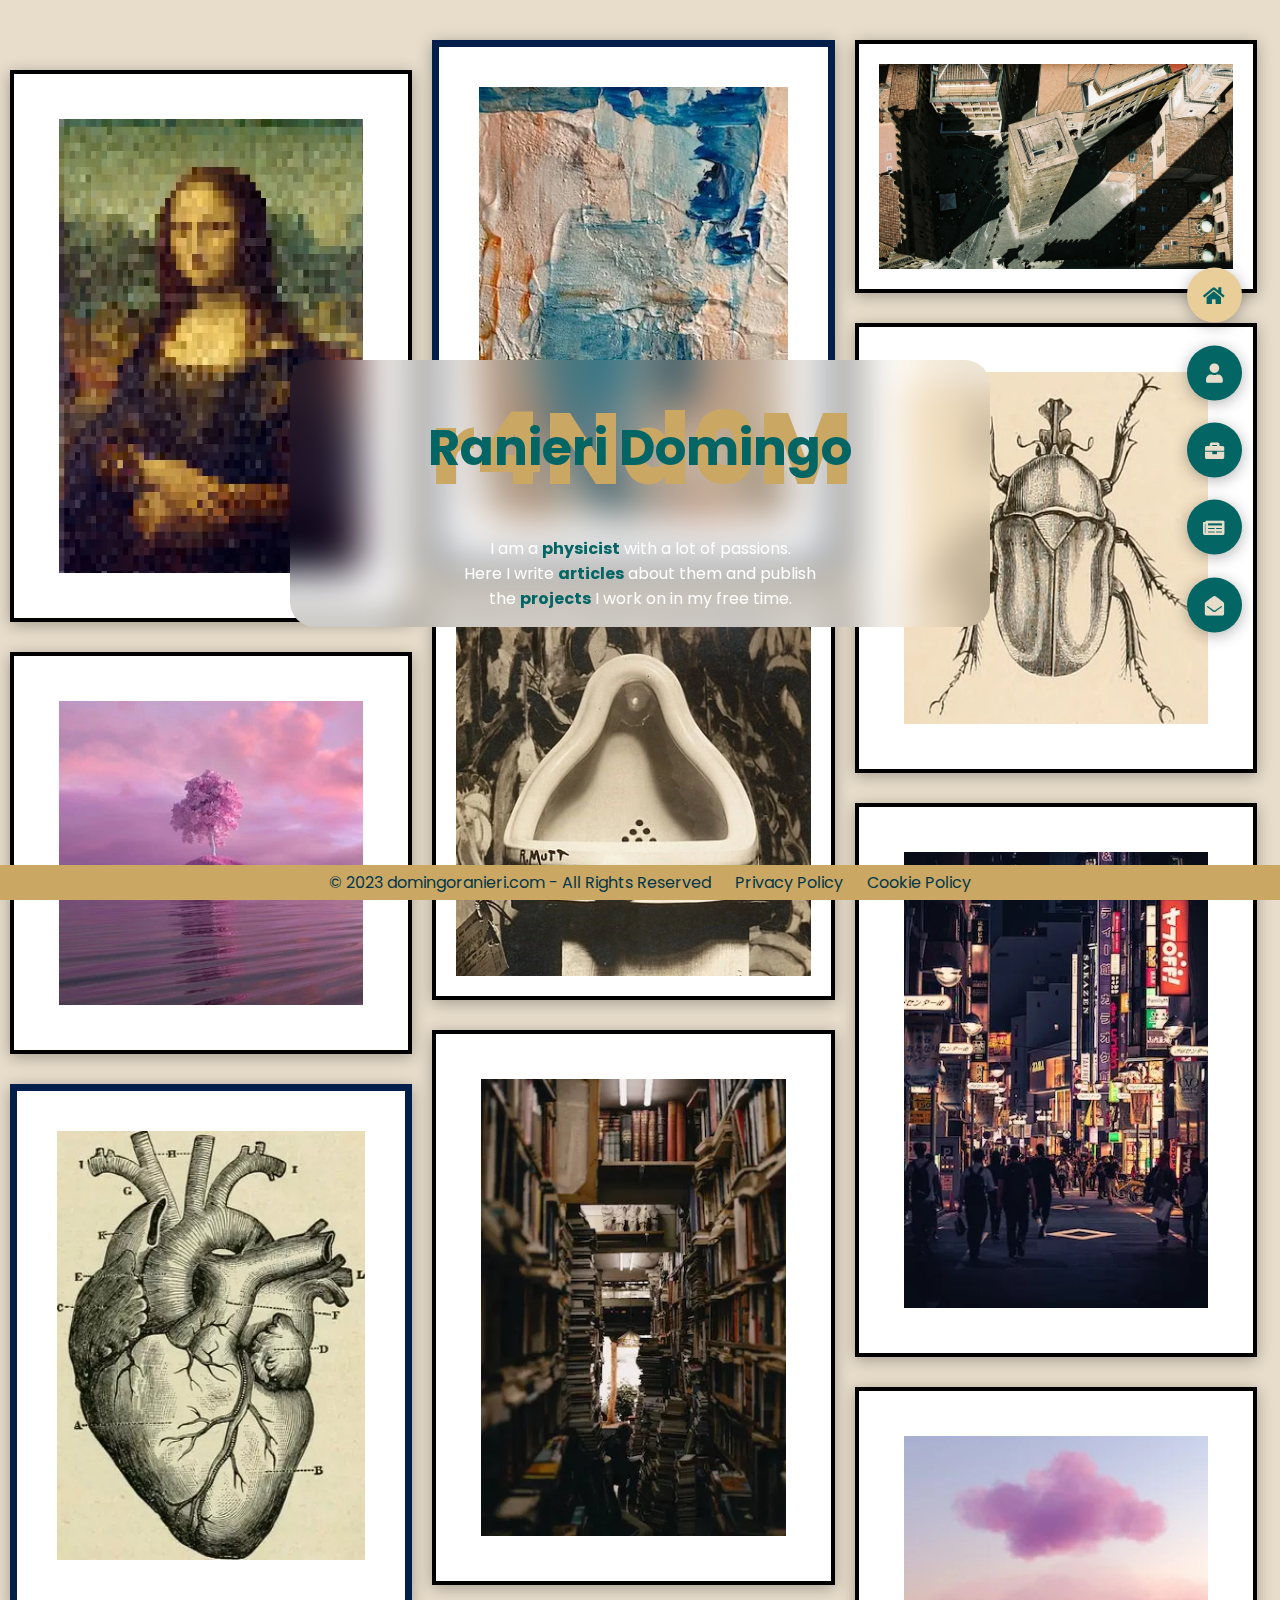
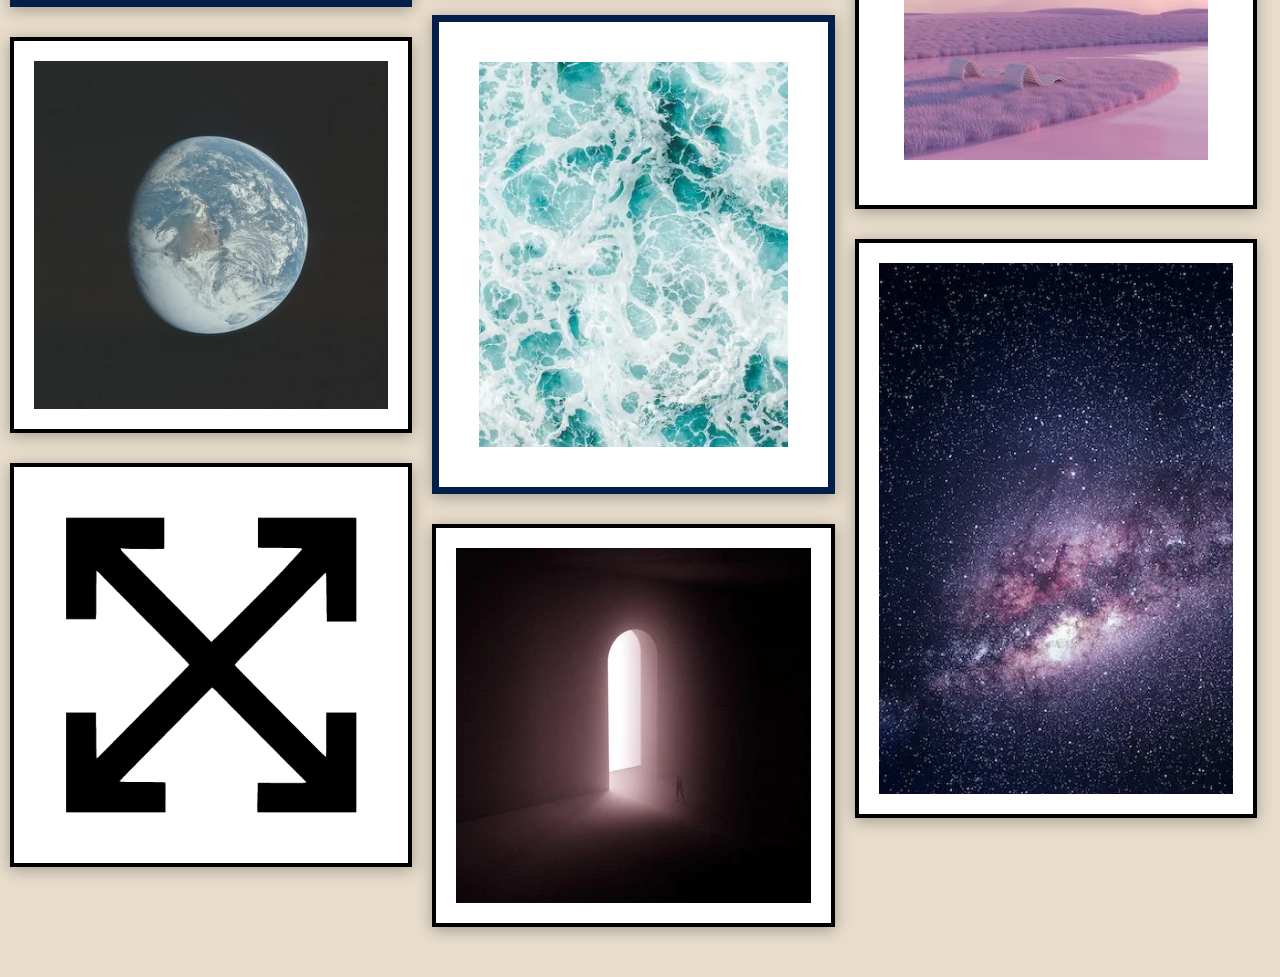
==== index.html @ 742562cc "opt text" ====
<!DOCTYPE html>
<html lang="en">

<head>
    <script id="Cookiebot" src="https://consent.cookiebot.com/uc.js" data-cbid="95f6b704-d278-4ee4-9f6d-2b20056aa724"
        data-blockingmode="auto" type="text/javascript"></script>
    <!-- Google tag (gtag.js) -->
    <script async src="https://www.googletagmanager.com/gtag/js?id=G-733CXGLTH2"></script>
    <script>
        window.dataLayer = window.dataLayer || [];
        function gtag() { dataLayer.push(arguments); }
        gtag('js', new Date());
        // gtag("consent", "default", {
        //     ad_storage: "denied",
        //     analytics_storage: "denied",
        //     functionality_storage: "denied",
        //     // personalization_storage: "denied",
        //     security_storage: "denied"
        // });
        gtag('config', 'G-733CXGLTH2');

    </script>
    <meta charset="UTF-8">
    <meta http-equiv="X-UA-Compatible" content="IE=edge">
    <meta name="viewport" content="width=device-width, initial-scale=1.0">
    <title>Domingo Ranieri - Home</title>
    <link rel="stylesheet" href="styles/styles.css">
    <link rel="preconnect" href="https://fonts.googleapis.com">
    <link rel="preconnect" href="https://fonts.gstatic.com" crossorigin>
    <link rel="stylesheet" href="https://cdnjs.cloudflare.com/ajax/libs/font-awesome/5.15.4/css/all.min.css"
        integrity="sha512-1ycn6IcaQQ40/MKBW2W4Rhis/DbILU74C1vSrLJxCq57o941Ym01SwNsOMqvEBFlcgUa6xLiPY/NS5R+E6ztJQ=="
        crossorigin="anonymous" referrerpolicy="no-referrer" />
    <link href="https://fonts.googleapis.com/css2?family=Poppins:wght@400;500;600;700;800&display=swap"
        rel="stylesheet">

</head>

<body>
    <div class="central-text blur">
        <h1 class="name">
            <p id="complete" style="color:#036564">Ranieri Domingo<span id="log" class="bg-text"
                    style="color:#caa864; z-index: -1;">
                    r4Nd0M</span></p>
            <!-- <span>Ran</span>ieri <span>Dom</span>ingo -->
        </h1>
        <script src="scripts/logo.js"></script>
        <p class="para" style="color:white">
            I am a <a href="about.html"><b>physicist</b></a> with a lot of
            passions.<br />
            Here I
            write
            <a href="blog.html"><b>articles</b></a> about them and publish<br>
            the <a href="portfolio.html"><b>projects</b></a> I work on
            in my free time.<br />
        </p>

    </div>

    <div class="row">

        <div class="column dis1 hidden2">
            <div class="opera"><img src="img/dice.webp"></div>
            <div class="opera1 border"><img src="img/brain.webp"></div>
            <div class="opera"><img src="img/carpa.webp"></div>
            <div class="opera1"><img src="img/ice.webp"></div>
            <div class="opera1"><img src="img/camera.webp"></div>
            <div class="opera"><img src="img/city.webp"></div>
        </div>
        <div class="column dis">
            <div class="opera border "><img src="img/Untitled.webp"></div>
            <div class="opera border"><img src="img/land.webp"></div>
            <!-- <div class="image"><img src="img/clock.png"></div> -->
            <div class="opera1 border"><img src="img/cuore.webp"></div>
            <div class="opera"><img src="img/heart.webp"></div>
            <div class="opera border"><img src="img/Off-White-Symbol.webp"></div>
        </div>

        <div class="column">
            <div class="opera1 border"><img src="img/art1.webp"></div>
            <div class="opera"><img src="img/Duchamp.webp"></div>
            <div class="border opera"><img src="img/libri.webp"></div>
            <div class="opera1 border"><img src="img/waves.webp"></div>
            <div class="opera"><img src="img/tunnel.webp"></div>

        </div>


        <div class="column hidden">
            <div class="opera"><img src="img/bologna.webp"></div>
            <div class="opera border"><img src="img/insetto.webp"></div>
            <div class="opera border"><img src="img/tokyo.webp"></div>
            <div class="opera border "><img src="img/land2.webp"></div>
            <div class="opera"><img src="img/cosmic.webp"></div>
        </div>
    </div>


    <footer class="footer">
        <ul class="footer_options">
            <li class="footer_item"><a href="">
                    <div id="copyright" align="center">&copy; 2023 domingoranieri.com - All Rights Reserved</div>
                    <!-- <script>
                        (function () {
                            let cpr = document.getElementById("copyright");
                            cpr.innerHTML = "&copy; 2023 - " + new Date().getFullYear() + " domingoranieri.com - All Rights Reserved.";
                        })();
                    </script> -->
                </a> </li>
            <!-- <li class="footer_item"><a href="termsAndConditions.html">Terms and conditions</a></li> -->
            <li class="footer_item"><a href="https://www.iubenda.com/privacy-policy/16836571" title="Privacy Policy "
                    target="_blank">Privacy Policy</a>
                <script
                    type="text/javascript">(function (w, d) { var loader = function () { var s = d.createElement("script"), tag = d.getElementsByTagName("script")[0]; s.src = "https://cdn.iubenda.com/iubenda.js"; tag.parentNode.insertBefore(s, tag); }; if (w.addEventListener) { w.addEventListener("load", loader, false); } else if (w.attachEvent) { w.attachEvent("onload", loader); } else { w.onload = loader; } })(window, document);</script>
            </li>
            <li class="footer_item"><a target="_blank" href="cookiePolicy.html" class="cookie-settings">Cookie
                    Policy</a></li>
            <!-- <li class="footer_item"><a class="cookie-settings">Change cookies settings</a></li> -->

        </ul>

    </footer>


    <!-- <script src="scripts/main.js"></script> -->
    <div class="controls">
        <!-- <a href="" class="control-icon-bar">
            <span></span>
            <span></span>
            <span></span>

        </a> -->
        <div class="control active-btn" data-id="home">
            <i class="fas fa-home"></i>
        </div>

        <a href="about.html">
            <div class="control" data-id="about">
                <i class="fas fa-user"></i>
            </div>
        </a>
        <a href="portfolio.html">
            <div class="control" data-id="portfolio">
                <i class="fas fa-briefcase"></i>
            </div>
        </a>
        <a href="blog.html">
            <div class="control" data-id="blogs">
                <i class="fas fa-newspaper"></i>
            </div>
        </a>
        <a href="contact.html">
            <div class="control" data-id="contact">
                <i class="fas fa-envelope-open"></i>
            </div>
        </a>
    </div>
    <!-- <div class="theme-btn">
        <i class="fas fa-adjust"></i>
    </div> -->
    <!-- <script src="app.js"></script> -->
</body>

</html>
---- styles/styles.css ----
/* red color #e22121 */
:root {
  --color-special: #e22121;
  --color-brown: #c23c19;
  --color-primary: #E8DDCB;
  --color-secondary: #eace9a;
  --color-cvbutton: #caa864;
  --color-ternary: #036564;
  --color-quaternary: #033649;
  --color-quinta: #031634;
  --color-white: #FFFFFF;
  --color-black: #000;
  --color-grey0: #f8f8f8;
  --color-grey-1: #dbe1e8;
  --color-grey-2: #b2becd;
  --color-grey-3: #6c7983;
  --color-grey-4: #454e56;
  --color-grey-5: #2a2e35;
  --color-grey-6: #12181b;
  --br-sm-2: 14px;
  --box-shadow-1: 0 3px 15px rgba(0, 0, 0, .3);
}

* {
  /* margin: 0;
    padding: 0; */
  box-sizing: border-box;
  /* list-style: none; */
}



body {
  /* background-color: linear-gradient(to right, #036564, #E8DDCB); */
  background-color: var(--color-primary);
  font-family: "Poppins", sans-serif;
  /* font-size: 1.1rem;
    color: var(--color-white);
    transition: all 0.4s ease-in-out; */
  margin: 0;
}

a {
  display: inline-block;
  text-decoration: none;
  color: inherit;
  font-family: inherit;
}

b {
  color: var(--color-ternary);
}

b:hover {
  color: var(--color-brown);
}

.header {
  text-align: center;
  padding: 32px;
}

.row {
  padding-bottom: 20px;
}

.dis {
  margin-top: 30px;
}

.dis1 {
  margin-top: 40px;
}

/* section {
    min-height: 100vh;
    width: 100%;
    position: fixed;
    left: 0;
    top: 0;
    padding: 3rem 18rem;
} */

.column {
  float: left;
  width: 25%;
  padding: 10px;
  padding-bottom: 30px;

}

.column .inverse-opera {
  background-color: var(--color-black);
  border: 4px solid white;
  margin-top: 30px;
  box-shadow: var(--box-shadow-1);
  /* text-align: center; */
}

.column .opera {
  background-color: var(--color-white);
  border: 4px solid #000;
  margin-top: 30px;
  box-shadow: var(--box-shadow-1);
  /* text-align: center; */
}

.column .opera1 {
  background-color: var(--color-white);
  border: 7px solid #021e4b;
  margin-top: 30px;
  box-shadow: var(--box-shadow-1);
  /* text-align: center; */
}

.border {
  padding-top: 25px;
  padding-bottom: 25px;
  padding-left: 25px;
  padding-right: 25px;
}

.column .image {
  /* background-color: var(--color-white); */
  /* border: 4px solid #000; */
  margin-top: 30px;
  /* text-align: center; */
}

.column .image img {
  padding-top: 20px;
  padding-bottom: 20px;
  padding-left: 20px;
  padding-right: 20px;
  width: 100%;
  height: 100%;
  margin: auto;
  display: block;
}

.column .opera img {
  padding-top: 20px;
  padding-bottom: 20px;
  padding-left: 20px;
  padding-right: 20px;
  width: 100%;
  height: 100%;
  margin: auto;
  display: block;
}

.column .opera1 img {
  padding-top: 15px;
  padding-bottom: 15px;
  padding-left: 15px;
  padding-right: 15px;
  width: 100%;
  height: 100%;
  margin: auto;
  display: block;
}

.column .inverse-opera img {
  padding-top: 15px;
  padding-bottom: 15px;
  padding-left: 15px;
  padding-right: 15px;
  width: 100%;
  height: 100%;
  margin: auto;
  display: block;
}

/* Clear floats after the columns */
.row:after {
  content: "";
  display: table;
  clear: both;
}

.blur {
  -webkit-backdrop-filter: blur(20px);
  backdrop-filter: blur(20px);
}

.invert {
  -webkit-backdrop-filter: invert(100%);
  backdrop-filter: invert(100%);
}

.central-text {
  z-index: 10;
  position: fixed;
  width: 700px;
  top: 40%;
  text-align: center;
  left: 0;
  right: 0;
  margin: auto;
  border-radius: 25px;
  /* background-color: var(--color-cvbutton); */
  /* backdrop-filter: blur(20px); */
}

#complete {
  color: var(--color-cvbutton);
  font-size: 50px;
}

#complete .bg-text {
  position: fixed;
  text-align: center;
  top: 5%;
  left: 20%;
  color: var(--color-white);
  /* transition: all 0.4s ease-in-out; */
  z-index: -1;
  /* transform: translate(2%, -300%); */
  font-weight: 800;
  font-size: 6.3rem;
}



/* .cookies-eu-banner {
    color: #121111;
    padding: 2px;
    font-size: 13px;
    text-align: center;
    position: fixed;
    bottom: 10%;
    left: 52%;
    width: 400px;
    z-index: 10;
} */


/* .b {
    color: var(--color-quaternary)
}

.cookies-eu-banner .content {
    background-color: var(--color-secondary);
    padding: 1vw 1vw;
    border-radius: 20px;
    box-shadow: var(--box-shadow-1);
}

.cookies-eu-banner .content h1 {
    color: var(--color-quaternary);
    font-size: 20px;
}

.cookies-eu-banner .content p {
    color: black;
}

.cookies-eu-banner .btns {
    display: flex;
    justify-content: center;
    margin-top: 1em;
}

.cookies-eu-banner .btn {
    border: none;
    outline: none;
    padding: .8em 1.5em;
    width: 100px;
    margin-right: 1em;
    border-radius: 3px;
    text-transform: uppercase;
}

.cookies-eu-banner .btn.accept {
    background-color: var(--color-ternary);
    color: #fff;
     font-size: 16px; 
}

.cookies-eu-banner .btn.cancel {
    background-color: var(--color-grey-1);
    color: black;
    /* font-size: 16px; 
} */

.footer {
  background-color: var(--color-cvbutton);
  color: var(--color-quaternary);
  padding: 5px;
  position: fixed;
  left: 0;
  bottom: 0;
  width: 100%;
  text-align: center;
  /* margin-top: 55%; */
}

.footer_options {
  margin: 0;
  padding: 0;
}

.footer_item {
  display: inline-block;
  padding-left: 20px;
}

.footer_item:hover {
  color: white;
  /* transform: translateY(-5px); */
}

/* .hidden {
    display: none;
} */

/* .container {
    display: none;
    transform: translateY(-100%) scale(0);
    transition: all 0.4s ease-in-out;
    background-color: var(--color-primary);
    /* background-image: linear-gradient(to bottom right, #CDB380, #E8DDCB); 
}*/

.active {
  display: block;
  animation: appear 1s ease-in-out;
  transform: translateY(0) scaleY(1);
}

/* @keyframes appear {
    0% {
      transform: translateY(-100%) scaleY(0);
    }
  
    100% {
      transform: translateY(0) scaleY(1);
    }
  } */



.controls {
  position: fixed;
  z-index: 10;
  top: 50%;
  right: 3%;
  display: flex;
  flex-direction: column;
  align-items: center;
  justify-content: center;
  transform: translateY(-50%);
}

.controls .control-icon-bar {
  display: none;
}

.controls .control-icon-bar span {
  display: block;
  height: 3px;
  width: 30px;
  background: var(--color-ternary);
  margin-bottom: 5px;
}

.controls .control {
  padding: 1rem;
  cursor: pointer;
  background-color: var(--color-ternary);
  width: 55px;
  height: 55px;
  border-radius: 50%;
  display: flex;
  justify-content: center;
  align-items: center;
  margin: 0.7rem 0;
  box-shadow: var(--box-shadow-1);
}

.controls .control i {
  font-size: 1.2rem;
  color: var(--color-primary);
  pointer-events: none;
}

.controls .active-btn {
  background-color: var(--color-secondary);
  transition: all 0.4s ease-in-out;
}

.controls .active-btn i {
  color: var(--color-ternary);
}

.theme-btn {
  top: 5%;
  right: 3%;
  width: 70px;
  height: 70px;
  border-radius: 50%;
  background-color: var(--color-grey-4);
  cursor: pointer;
  position: fixed;
  display: flex;
  justify-content: center;
  align-items: center;
  box-shadow: 0 3px 15px rgba(0, 0, 0, 0.3);
  transition: all 0.1s ease-in-out;
}

.theme-btn:active {
  transform: translateY(-3px);
}

.theme-btn i {
  font-size: 1.4rem;
  color: var(--color-grey-2);
  pointer-events: none;
}


#complete {
  color: #caa864;
}

#complete span {
  color: #caa864;
}


/*Independed components*/
.btn-con {
  display: flex;
  align-self: flex-start;
}

.btn-con a span {
  color: var(--color-quaternary);
}

.main-btn {
  border-radius: 30px;
  color: inherit;
  font-weight: 600;
  position: relative;
  border: 1px solid var(--color-cvbutton);
  display: flex;
  align-self: flex-start;
  align-items: center;
  overflow: hidden;
}

.main-btn .btn-text {
  padding: 0 2rem;
}

.main-btn .btn-icon {
  background-color: var(--color-cvbutton);
  display: flex;
  align-items: center;
  justify-content: center;
  border-radius: 50%;
  padding: 1rem;
}

.main-btn::before {
  content: "";
  position: absolute;
  top: 0;
  right: 0;
  transform: translateX(100%);
  transition: all 0.4s ease-out;
  z-index: -1;
}

.main-btn:hover {
  transition: all 0.4s ease-out;
}

.main-btn:hover::before {
  width: 100%;
  height: 100%;
  background-color: var(--color-cvbutton);
  transform: translateX(0);
  transition: all 0.4s ease-out;
}

.main-title {
  text-align: center;
}

.main-title h2 {
  position: relative;
  text-transform: uppercase;
  font-size: 4rem;
  font-weight: 700;
}

.main-title h2 span {
  color: var(--color-secondary);
}

.main-title h2 .bg-text {
  position: absolute;
  /* top: 50%; */
  /* left: 50%; */
  color: var(--color-grey-5);
  transition: all 0.4s ease-in-out;
  z-index: -1;
  /* transform: translate(-50%, -50%); */
  font-weight: 800;
  font-size: 6.3rem;
}

.about-container .left-about p {
  padding-left: 0;
}



/* @media screen and (max-width: 1432px) {
    .container {
      padding: 7rem 11rem;
    }
  
    #complete .bg-text {
      position: absolute;
      top: 38%;
      left: 50%;
      color: var(--color-white);
      transition: all 0.4s ease-in-out;
      z-index: -1;
      /* transform: translate(2%, -300%); 
      font-weight: 800;
      font-size: 6.3rem;
    }
  
    .contact-content-con {
      flex-direction: column;
    }
  
    .contact-content-con .right-contact {
      margin-left: 0;
      margin-top: 2.5rem;
    }
  
    .contact-content-con .right-contact .i-c-2 {
      flex-direction: column;
    }
  
    .contact-content-con .right-contact .i-c-2 :last-child {
      margin-left: 0;
      margin-top: 1.5rem;
    }
  
    .contact-content-con .right-contact {
      margin-bottom: 6rem;
    }
  
    .main-title h2 .bg-text {
      font-size: 5.5rem;
    }
  
  
  }
  
  /* @media screen and (max-width: 1250px) {
  
    #complete #com {
      font-size: 5.3rem;
    }
  
    #complete {
      font-size: 3.3rem;
    }
  
    #complete .bg-text {
      position: absolute;
      top: 38%;
      left: 50%;
      color: var(--color-white);
      transition: all 0.4s ease-in-out;
      z-index: -1;
      /* transform: translate(2%, -300%); 
      font-weight: 800;
      font-size: 6.3rem;
    }
  
    .header-content .right-header {
      padding-right: 9rem;
    }
  } */

/* @media screen and (max-width: 660px) {
  
    #complete #com {
      font-size: 4.3rem;
    }
  
    .blogs {
      grid-template-columns: repeat(1, 1fr);
    }
  
    .portfolios {
      grid-template-columns: repeat(1, 1fr);
    }
  } */

/* @media screen and (max-width: 1070px) {
    .left-header {
      grid-template-columns: repeat(1, 1fr);
    }
  
    .cookies-eu-banner2 {
  
      color: var(--color-primary);
      padding: 2px;
      font-size: 13px;
      text-align: center;
      position: fixed;
      bottom: 50%;
      left: 12%;
      width: 50%;
      z-index: 10;
  
    }
  
    .cookies-eu-banner2 .btn-change {
      background-color: var(--color-secondary);
      color: var(--color-ternary);
      display: flex;
      justify-content: center;
      margin-top: 1em; 
      border: none;
      outline: none;
      padding: .8em 1.5em;
      width: 200px;
      margin-left: 150px;
      border-radius: 3px;
      margin-bottom: 50%;
      text-transform: uppercase;
      box-shadow: var(--box-shadow-1);
  
    }
  
    .cookies-eu-banner {
      color: #121111;
      padding: 2px;
      font-size: 13px;
      text-align: center;
      position: fixed;
      bottom: 15%;
      left: 20%;
      width: 50%;
      z-index: 10;
  
    }
  
    .main-title h2 {
      font-size: 4rem;
    }
  
    .main-title h2 span {
      font-size: 4rem;
    }
  
    .main-title h2 .bg-text {
      font-size: 4.5rem;
    }
  }*/

@media screen and (max-width: 1400px) {
  .column {
    width: 33%;
  }

  .hidden2 {
    display: none;
  }
}

@media screen and (max-width: 970px) {
  .container {
    padding: 7rem 6rem;
  }



  .cookies-eu-banner {
    color: #121111;
    padding: 2px;
    font-size: 13px;
    text-align: center;
    position: fixed;
    bottom: 5%;
    left: 0;
    right: 0;
    margin: auto;
    /* left: 40%; */
    width: 300px;
    z-index: 10;

  }

  #complete .bg-text {
    position: absolute;
    /* top: 22%; */
    left: 0;
    right: 0;
    margin: auto;
    color: var(--color-white);
    transition: all 0.4s ease-in-out;
    z-index: -1;
    /* transform: translate(2%, -300%); */
    font-weight: 800;
    font-size: 6.3rem;
  }


  .header-content {
    grid-template-columns: repeat(1, 1fr);
    grid-template-rows: 1fr 2fr;
    grid-gap: 0px;
    padding: 0px;
  }

  .left-header {
    grid-row: 2;
    padding-top: 0px;
    padding-bottom: 0px;

  }

  .left-header .h-shape {
    display: none;
  }

  .left-header .h2-shape {
    display: none;
  }

  .left-header .image {
    width: 90% !important;
    margin: 0 auto !important;
  }

  .right-header {
    grid-row: 1;
    padding-right: 0rem !important;
    padding-top: 100px;
    padding-bottom: 0px;
    width: 80%;
    height: auto;
    margin: auto auto;
    text-align: center;
  }

  .right-header .para {
    margin-top: 100px;
  }

  .right-header p {
    font-size: 20px;
  }

  .right-header .name {
    font-size: 2.5rem !important;
    text-align: center;
    /* top: 22%; */
  }

  .header-content .left-header .image img {
    border-radius: 35px;
    width: 100%;
    height: 100%;
    object-fit: cover;
    transition: all 0.4s ease-in-out;
    filter: grayscale(0%);
  }
}

@media screen and (max-width: 900px) {
  .column {
    width: 50%;
  }

  .hidden {
    display: none;
  }

  .central-text {
    /* top: 30%; */
    width: 500px;
  }

  #complete {
    font-size: 40px;
  }

  #complete .bg-text {
    top: 0%;
    font-size: 5.4rem;

  }
}

@media screen and (max-width: 600px) {
  header {
    padding: 0 !important;
    position: absolute;
  }

  .central-text {
    width: 400px;
  }

  #complete .bg-text {
    top: 5.5%;
    font-size: 4.3rem;

  }


  .left-header .image {
    width: 80% !important;
    margin: 0 auto !important;
  }

  body .cookies-eu-banner {

    bottom: 15%;

  }

  .right-header .name {
    font-size: 2.5rem !important;
    text-align: center;
    padding-top: 0rem;
  }

  .right-header .name p {
    font-size: 2.3rem;
    /* top: -10%; */
  }

  /* #complete {
        font-size: 2.5rem;
         top: -10%; 
    }


    #complete #com {
        font-size: 3.3rem;
        top: 18%;
        text-align: center;
    } */

  /*
    #complete #com .bg-text {
      position: absolute;
      top: 1%;
      text-align: center;
      color: var(--color-white);
      transition: all 0.4s ease-in-out;
      z-index: -1;
      /* transform: translate(2%, -300%); 
    font-weight: 800;
    font-size: 2.3rem;
  }*/

  .theme-btn {
    width: 50px;
    height: 50px;
  }

  .header-content {
    grid-template-columns: repeat(1, 1fr);
    padding-bottom: 0px;
    margin: 0;
  }

  .left-header .h-shape {
    display: none;
  }

  .left-header .h2-shape {
    display: none;
  }

  .right-header {
    grid-row: 1;
    padding-right: 0rem !important;
    width: 80%;
    margin: 0 auto;
  }


  .header-content .left-header .image {
    margin: 0 auto;
    width: 90%;
  }

  .controls {
    top: auto;
    bottom: 20px;
    flex-direction: row;
    justify-content: center;
    left: 50%;
    transform: translateX(-50%);
    width: 100%;
    /* background-color: var(--color-primary); */
  }

  .controls .control-icon-bar {
    display: block;
  }

  .controls .control {
    margin: 1rem 0.3rem;
  }



  .main-title h2 {
    font-size: 2rem;
  }

  .main-title h2 span {
    font-size: 2.3rem;
  }

  .main-title h2 .bg-text {
    font-size: 2.3rem;
  }

  .footer {
    background-color: var(--color-cvbutton);
    color: var(--color-quaternary);
    padding: 2px;
    position: fixed;
    left: 0;
    bottom: 0;
    width: 100%;
    text-align: center;
    /* margin-top: 55%; */
  }

  .footer_options {
    margin: 0;
    padding: 0;
  }

  .footer_item {
    display: inline-block;
    padding-left: 10px;
    font-size: 10px;
  }
}

/* @media screen and (max-width: 770px) {
    .container {
      padding: 7rem 3rem;
    }
  
    #complete .bg-text {
      position: absolute;
      top: 15%;
      left: 12%;
      color: var(--color-white);
      transition: all 0.4s ease-in-out;
      z-index: -1;
      transform: translate(2%, -300%);
      font-weight: 800;
      font-size: 6.3rem;
    }
  
  
    .about-stats .progress-bars {
      grid-template-columns: repeat(1, 1fr);
    }
  
    .about-container .right-about {
      grid-template-columns: repeat(1, 1fr);
    }
  
    .timeline {
      grid-template-columns: repeat(1, 1fr);
    }
  
    .main-title h2 {
      font-size: 3rem;
    }
  
    .main-title h2 span {
      font-size: 3rem;
    }
  
    .main-title h2 .bg-text {
      font-size: 4rem;
    }
  } */

@media screen and (max-width: 450px) {
  .para {
    font-size: 13px;
  }

  .border {
    padding-top: 0px;
    padding-bottom: 0px;
    padding-left: 0px;
    padding-right: 0px;
  }

  .central-text {
    top: 30%;
    width: 300px;
  }


  #complete {
    font-size: 2rem;
  }

  #complete .bg-text {
    top: 7%;
    font-size: 3.5rem;

  }

  .footer_item {
    display: inline-block;
    padding-left: 5px;
    font-size: 9px;
  }

  .footer {
    background-color: var(--color-cvbutton);
    color: var(--color-quaternary);
    padding: 0px;
    position: fixed;
    left: 0;
    bottom: 0;
    width: 100%;
    text-align: center;
    /* margin-top: 55%; */
  }

}

/*# sourceMappingURL=styles.css.map
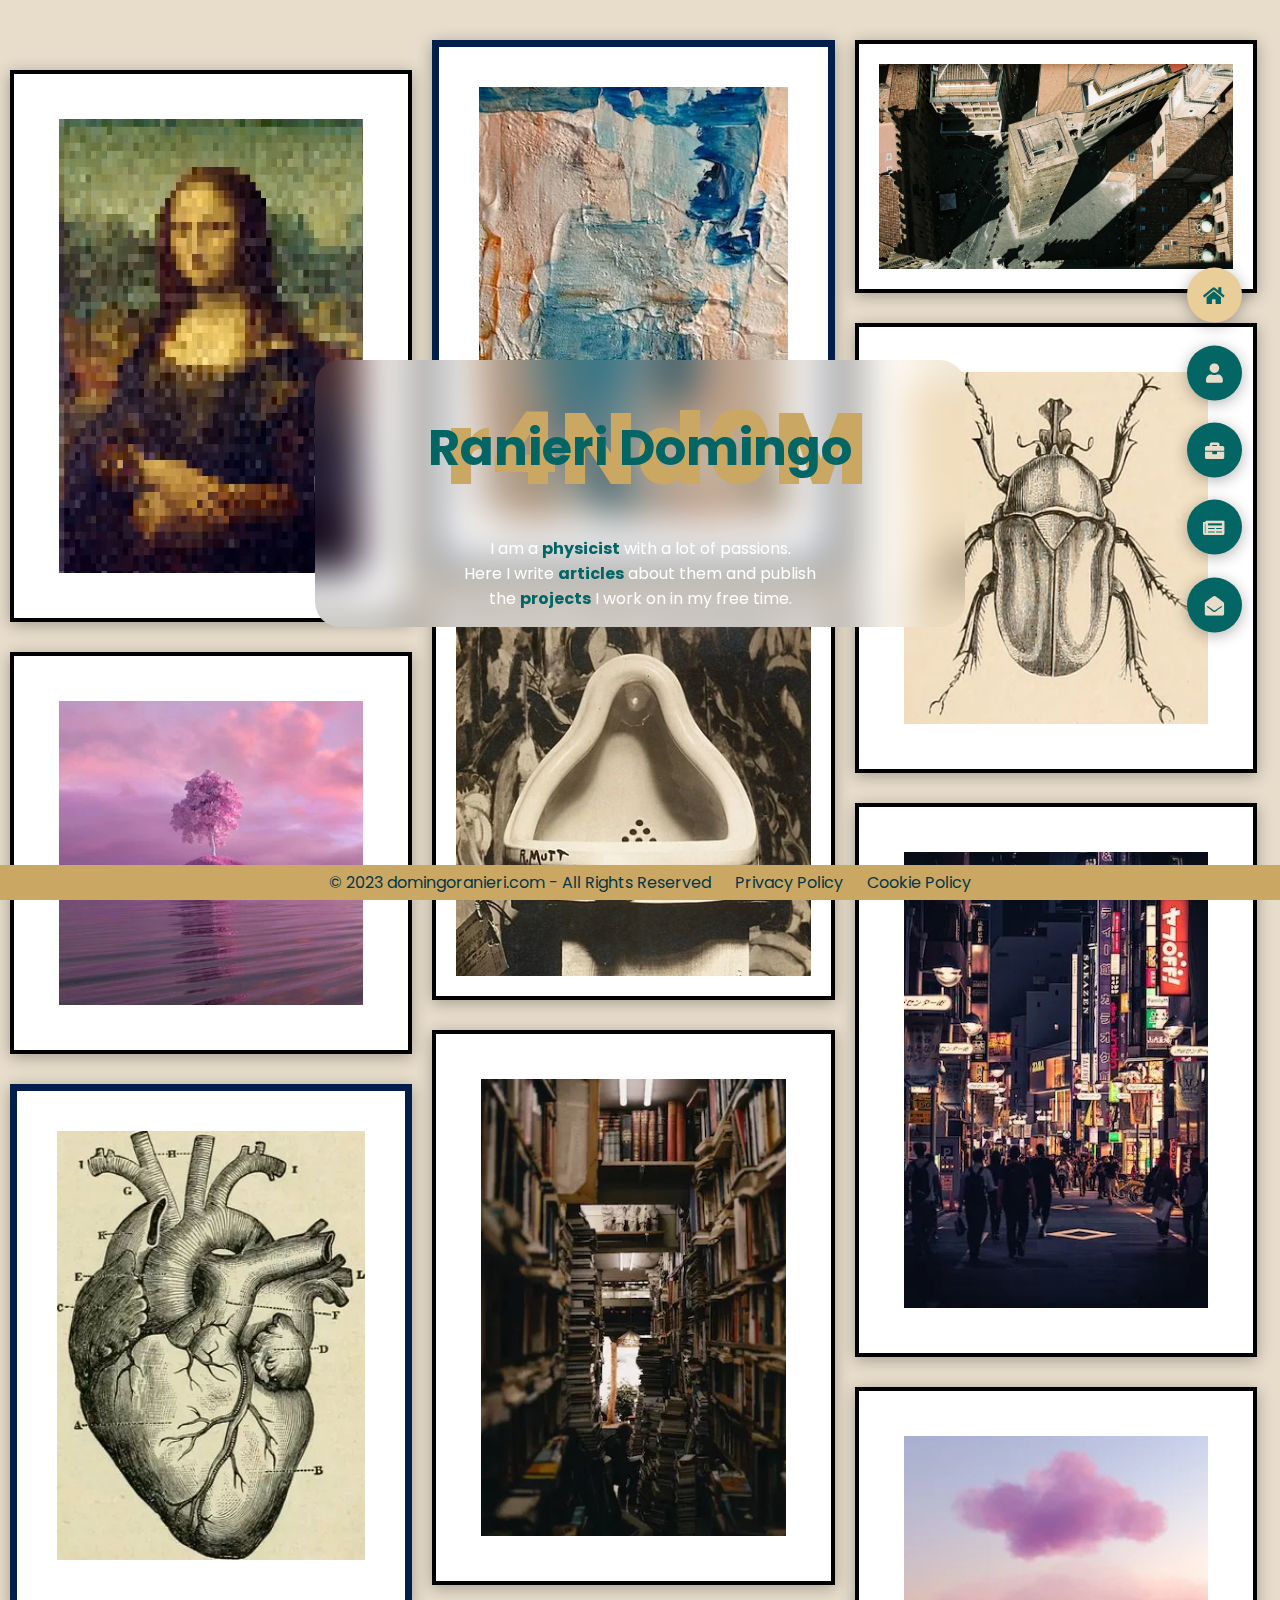
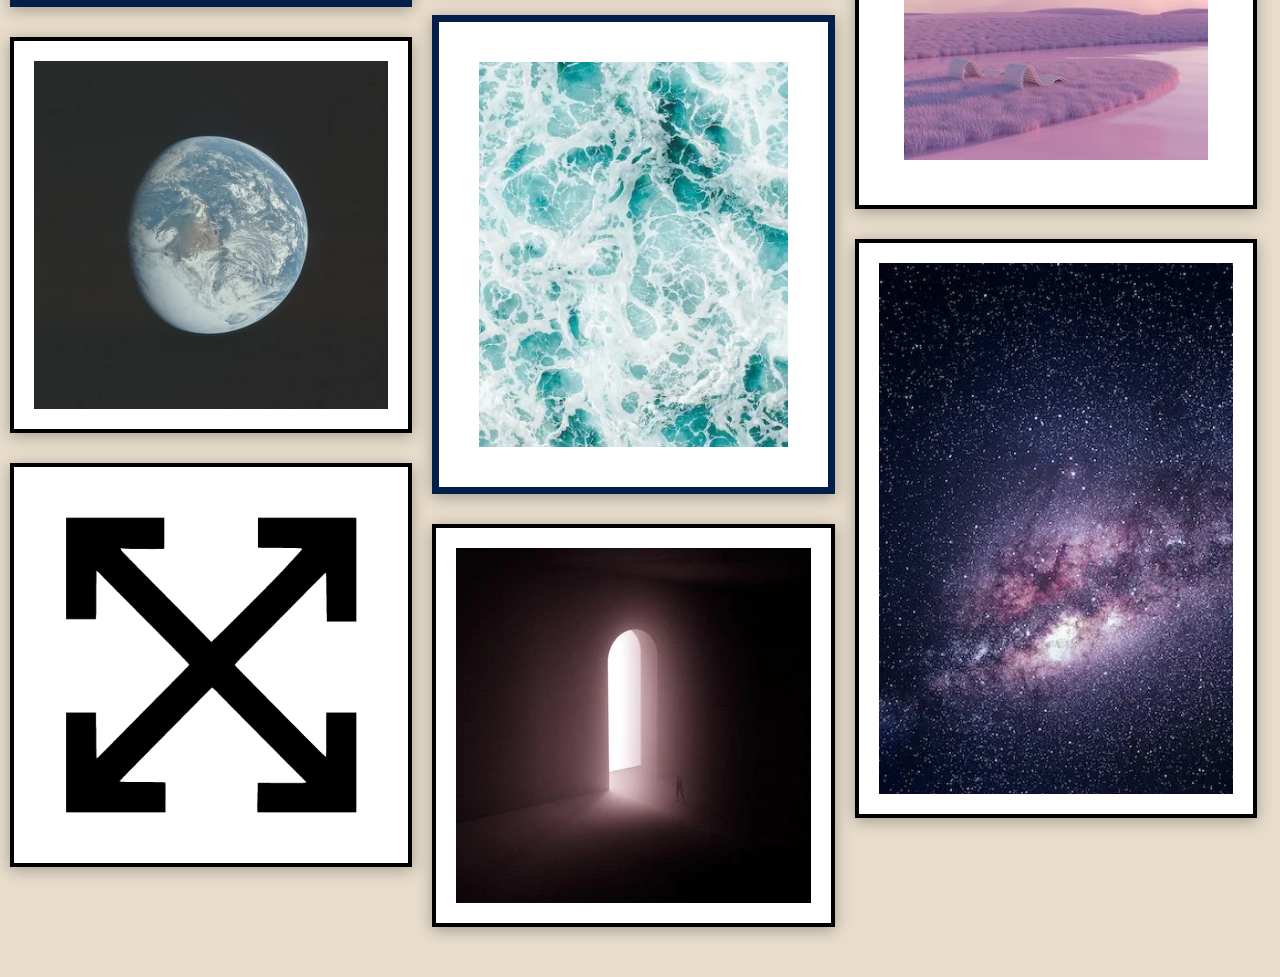
==== commit 03115183: "invert setting" ====
--- a/index.html
+++ b/index.html
@@ -36,7 +36,7 @@
 </head>
 
 <body>
-    <div class="central-text blur">
+    <div class="central-text blur" id="textbox">
         <h1 class="name">
             <p id="complete" style="color:#036564">Ranieri Domingo<span id="log" class="bg-text"
                     style="color:#caa864; z-index: -1;">
@@ -59,38 +59,38 @@
     <div class="row">
 
         <div class="column dis1 hidden2">
-            <div class="opera"><img src="img/dice.webp"></div>
-            <div class="opera1 border"><img src="img/brain.webp"></div>
-            <div class="opera"><img src="img/carpa.webp"></div>
-            <div class="opera1"><img src="img/ice.webp"></div>
-            <div class="opera1"><img src="img/camera.webp"></div>
-            <div class="opera"><img src="img/city.webp"></div>
+            <div class="opera"><img src="img/dice.webp" alt="Dices symbolizing randomness"></div>
+            <div class="opera1 border"><img src="img/brain.webp" alt="Vintage brain anatomy"></div>
+            <div class="opera"><img src="img/carpa.webp" alt="Koi carp in a pond"></div>
+            <div class="opera1"><img src="img/ice.webp" alt="Iceberg"></div>
+            <div class="opera1"><img src="img/camera.webp" alt="Camera"></div>
+            <div class="opera"><img src="img/city.webp" alt="Street Photography"></div>
         </div>
         <div class="column dis">
-            <div class="opera border "><img src="img/Untitled.webp"></div>
-            <div class="opera border"><img src="img/land.webp"></div>
+            <div class="opera border "><img src="img/Untitled.webp" alt="Pixeled Monalisa"></div>
+            <div class="opera border"><img src="img/land.webp" alt="Oniric island"></div>
             <!-- <div class="image"><img src="img/clock.png"></div> -->
-            <div class="opera1 border"><img src="img/cuore.webp"></div>
-            <div class="opera"><img src="img/heart.webp"></div>
-            <div class="opera border"><img src="img/Off-White-Symbol.webp"></div>
+            <div class="opera1 border"><img src="img/cuore.webp" alt="Vintage heart anatomy"></div>
+            <div class="opera"><img src="img/earth.webp" alt="Earth from space"></div>
+            <div class="opera border"><img src="img/Off-White-Symbol.webp" alt="Logo"></div>
         </div>
 
         <div class="column">
-            <div class="opera1 border"><img src="img/art1.webp"></div>
-            <div class="opera"><img src="img/Duchamp.webp"></div>
-            <div class="border opera"><img src="img/libri.webp"></div>
-            <div class="opera1 border"><img src="img/waves.webp"></div>
-            <div class="opera"><img src="img/tunnel.webp"></div>
+            <div class="opera1 border"><img src="img/art1.webp" alt="Abstract art"></div>
+            <div class="opera"><img src="img/Duchamp.webp" alt="Duchamp Fontana"></div>
+            <div class="border opera"><img src="img/libri.webp" alt="book store"></div>
+            <div class="opera1 border"><img src="img/waves.webp" alt="See waves"></div>
+            <div class="opera"><img src="img/tunnel.webp" alt="A man entering a portal"></div>
 
         </div>
 
 
         <div class="column hidden">
-            <div class="opera"><img src="img/bologna.webp"></div>
-            <div class="opera border"><img src="img/insetto.webp"></div>
-            <div class="opera border"><img src="img/tokyo.webp"></div>
-            <div class="opera border "><img src="img/land2.webp"></div>
-            <div class="opera"><img src="img/cosmic.webp"></div>
+            <div class="opera"><img src="img/bologna.webp" alt="Bologna tower"></div>
+            <div class="opera border"><img src="img/insetto.webp" alt="Vintage instect representation"></div>
+            <div class="opera border"><img src="img/tokyo.webp" alt="Tokyo by night"></div>
+            <div class="opera border "><img src="img/land2.webp" alt="Oniric seeside"></div>
+            <div class="opera"><img src="img/cosmic.webp" alt="Star in the sky"></div>
         </div>
     </div>
 
--- a/styles/styles.css
+++ b/styles/styles.css
@@ -191,7 +191,7 @@
 .central-text {
   z-index: 10;
   position: fixed;
-  width: 700px;
+  width: 650px;
   top: 40%;
   text-align: center;
   left: 0;
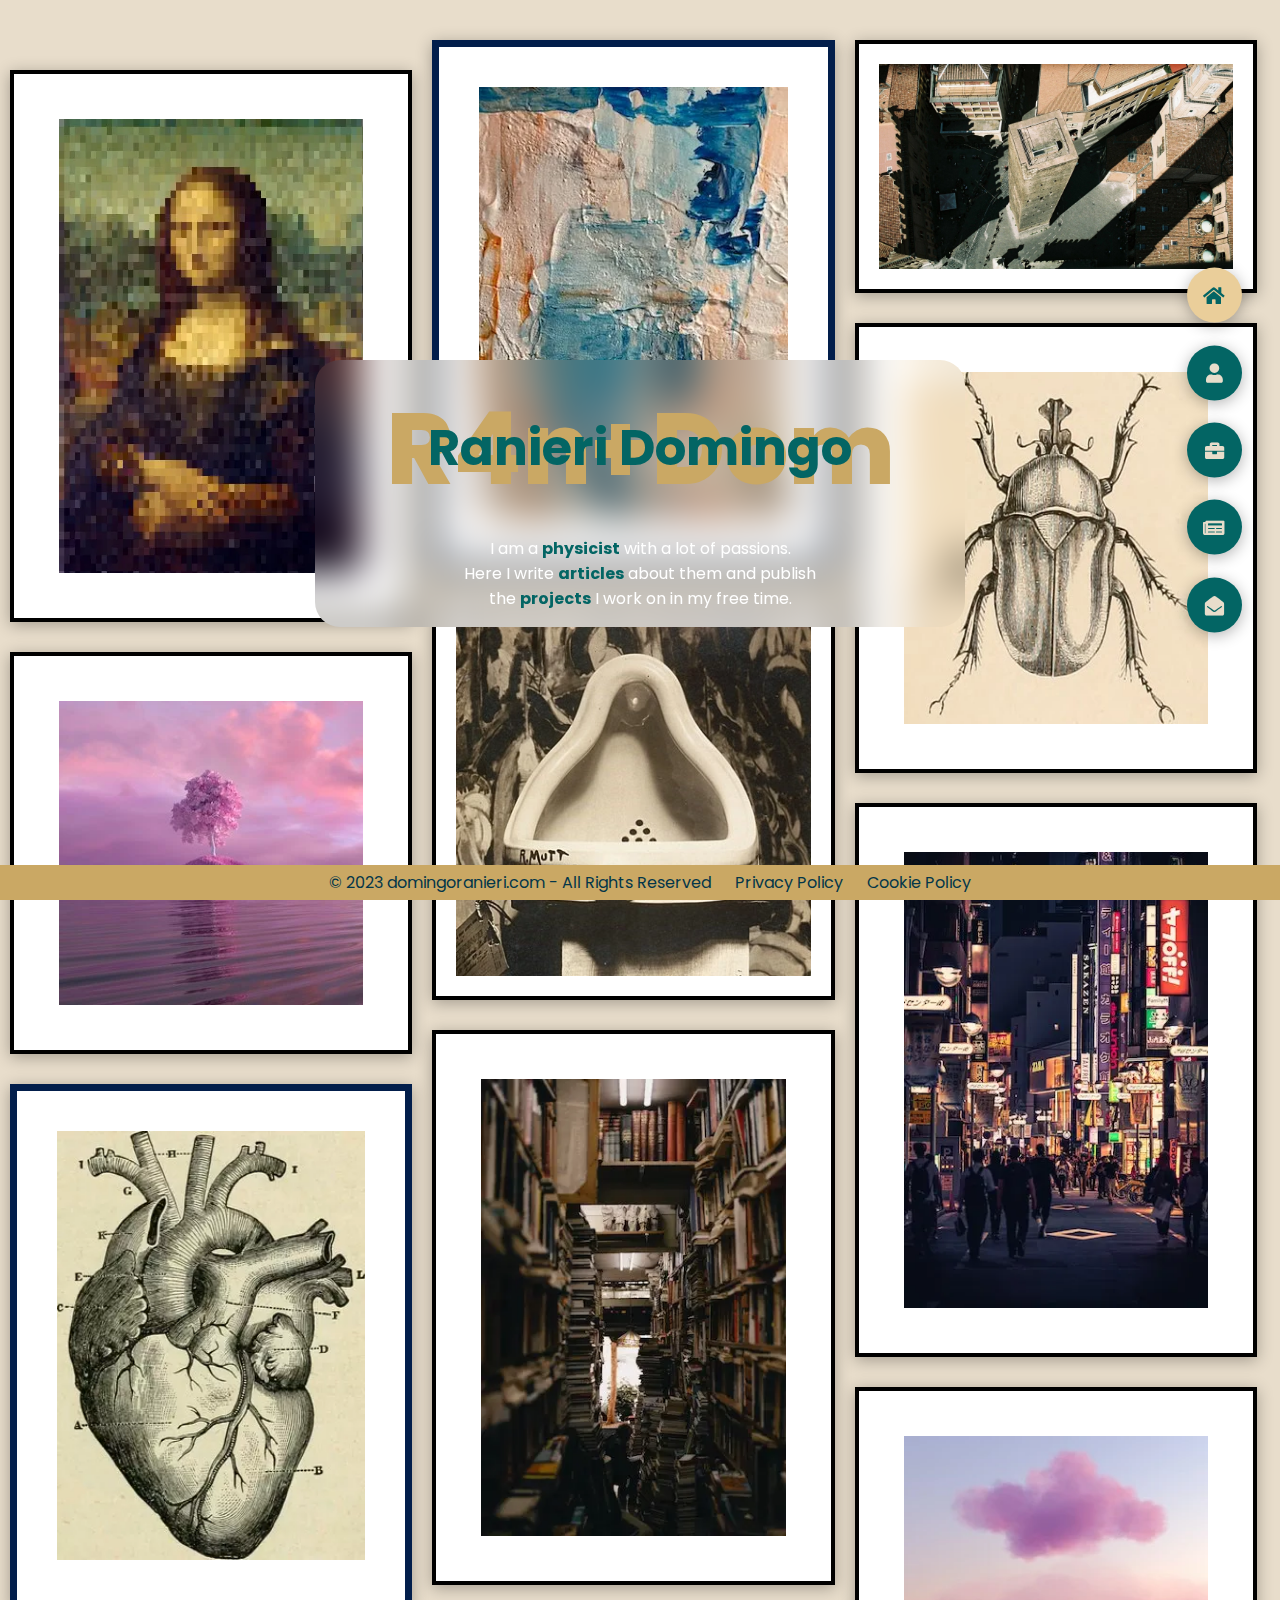
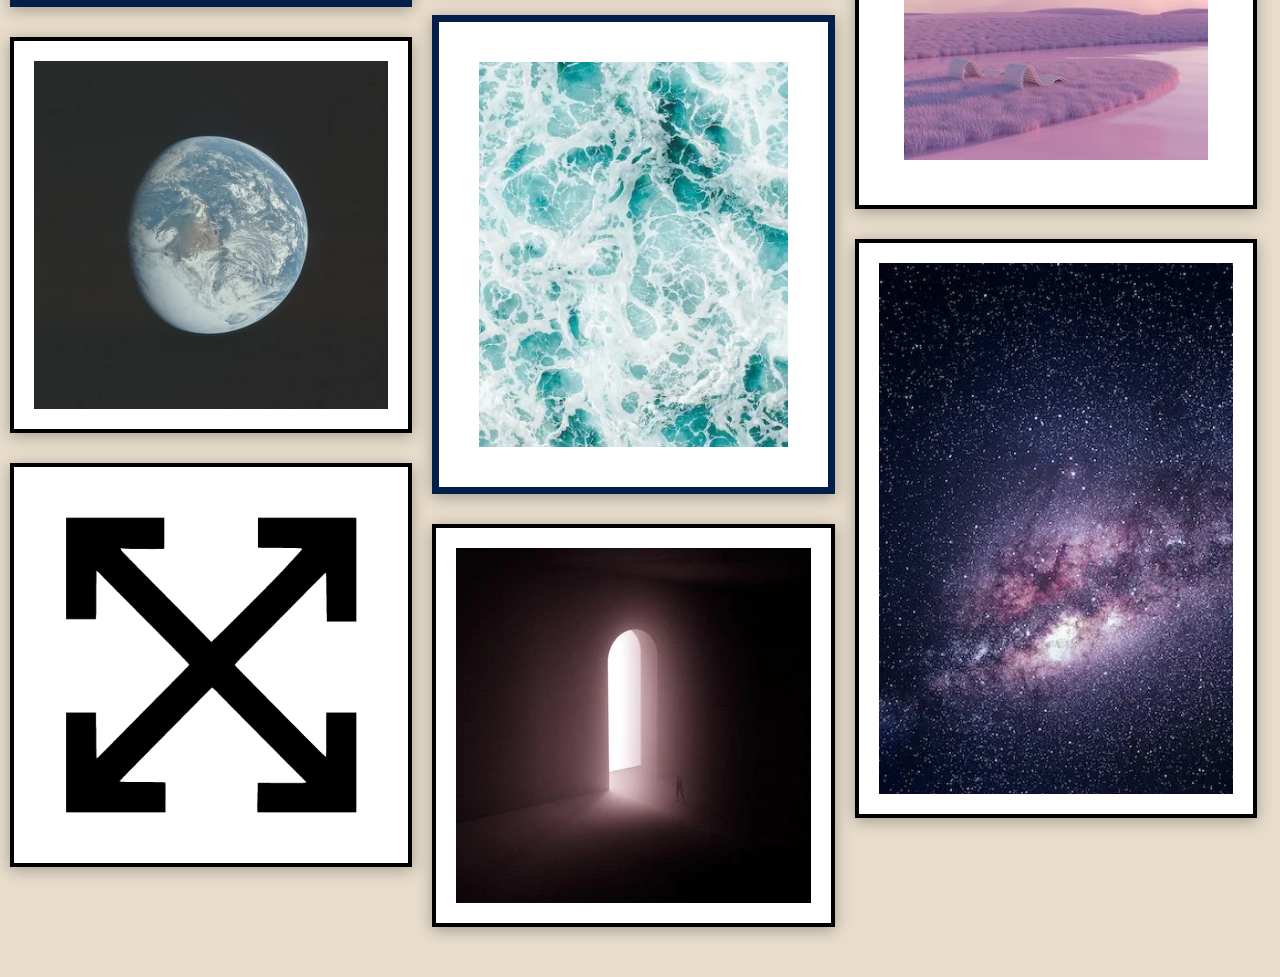
==== commit f23e726b: "invert setting" ====
--- a/index.html
+++ b/index.html
@@ -72,7 +72,7 @@
             <!-- <div class="image"><img src="img/clock.png"></div> -->
             <div class="opera1 border"><img src="img/cuore.webp" alt="Vintage heart anatomy"></div>
             <div class="opera"><img src="img/earth.webp" alt="Earth from space"></div>
-            <div class="opera border"><img src="img/Off-White-Symbol.webp" alt="Logo"></div>
+            <div class="opera border"><img src="img/log.webp" alt="Logo"></div>
         </div>
 
         <div class="column">
--- a/styles/styles.css
+++ b/styles/styles.css
@@ -188,6 +188,11 @@
   backdrop-filter: invert(100%);
 }
 
+.tra {
+  -webkit-backdrop-filter: invert(0%);
+  backdrop-filter: invert(0%);
+}
+
 .central-text {
   z-index: 10;
   position: fixed;
@@ -211,7 +216,9 @@
   position: fixed;
   text-align: center;
   top: 5%;
-  left: 20%;
+  left: 0;
+  right: 0;
+  margin: auto;
   color: var(--color-white);
   /* transition: all 0.4s ease-in-out; */
   z-index: -1;
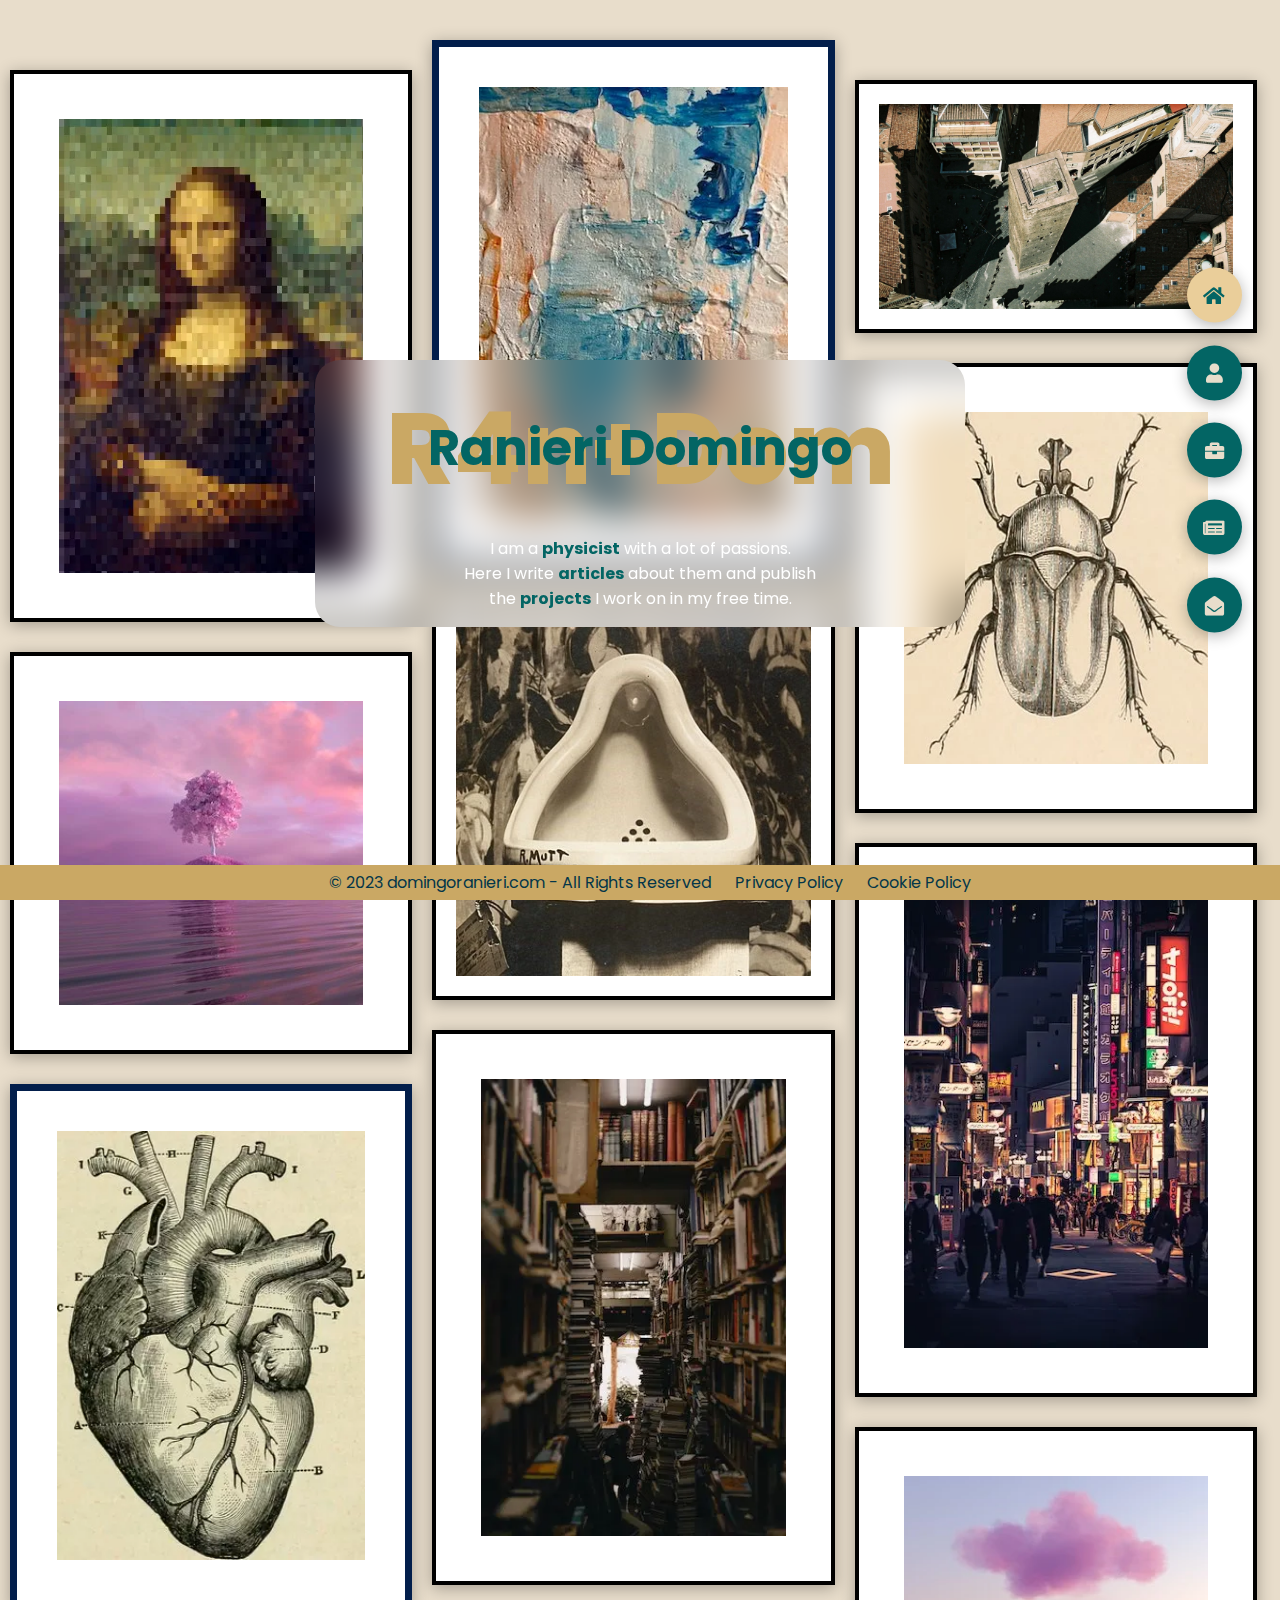
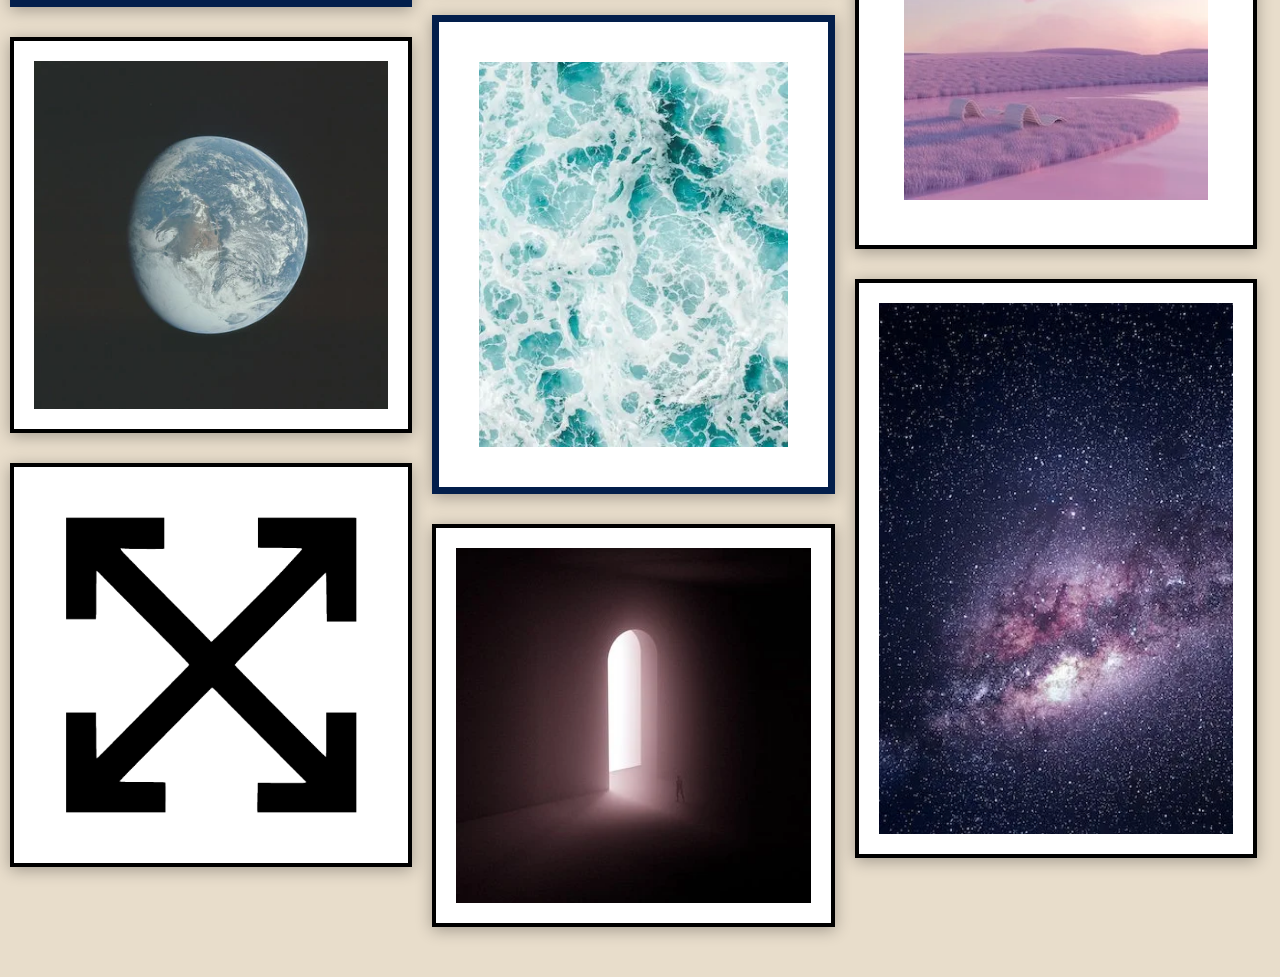
==== commit 5d77002c: "invert setting" ====
--- a/index.html
+++ b/index.html
@@ -85,7 +85,7 @@
         </div>
 
 
-        <div class="column hidden">
+        <div class="column dis1 hidden">
             <div class="opera"><img src="img/bologna.webp" alt="Bologna tower"></div>
             <div class="opera border"><img src="img/insetto.webp" alt="Vintage instect representation"></div>
             <div class="opera border"><img src="img/tokyo.webp" alt="Tokyo by night"></div>
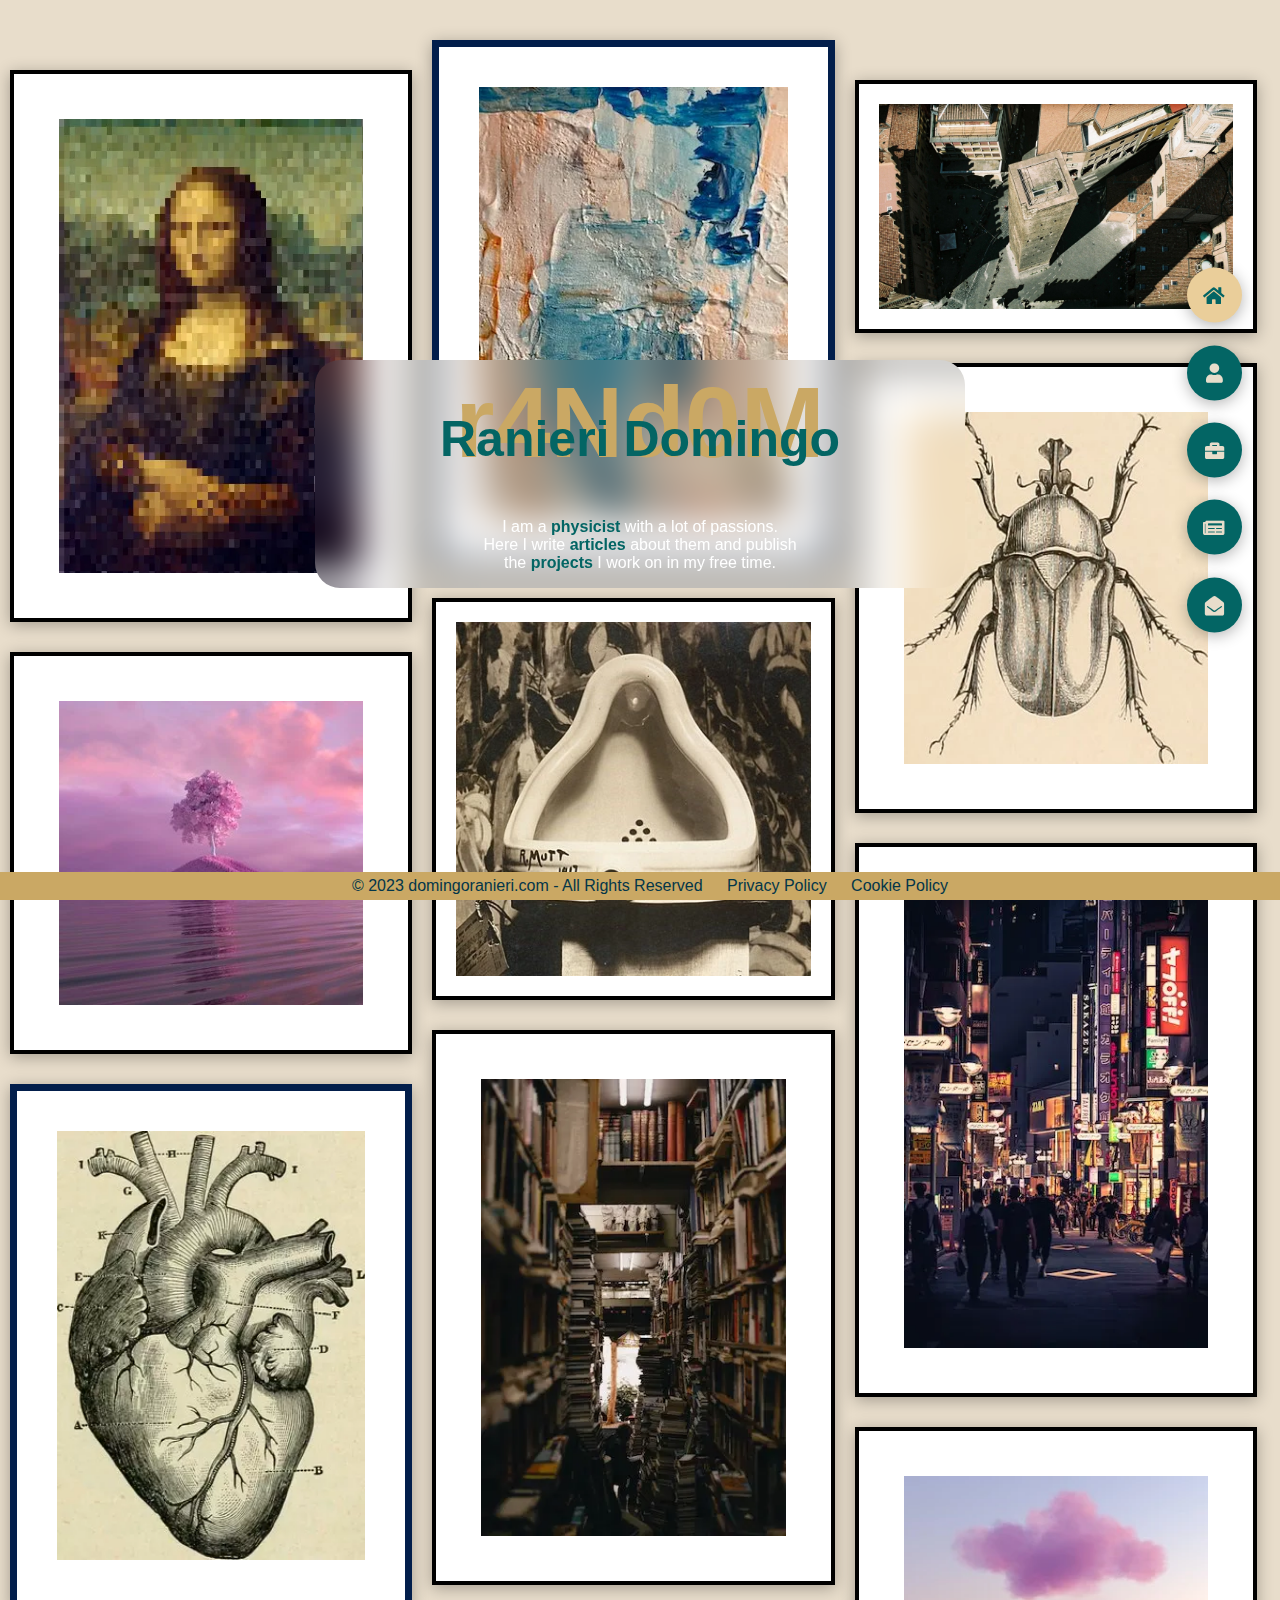
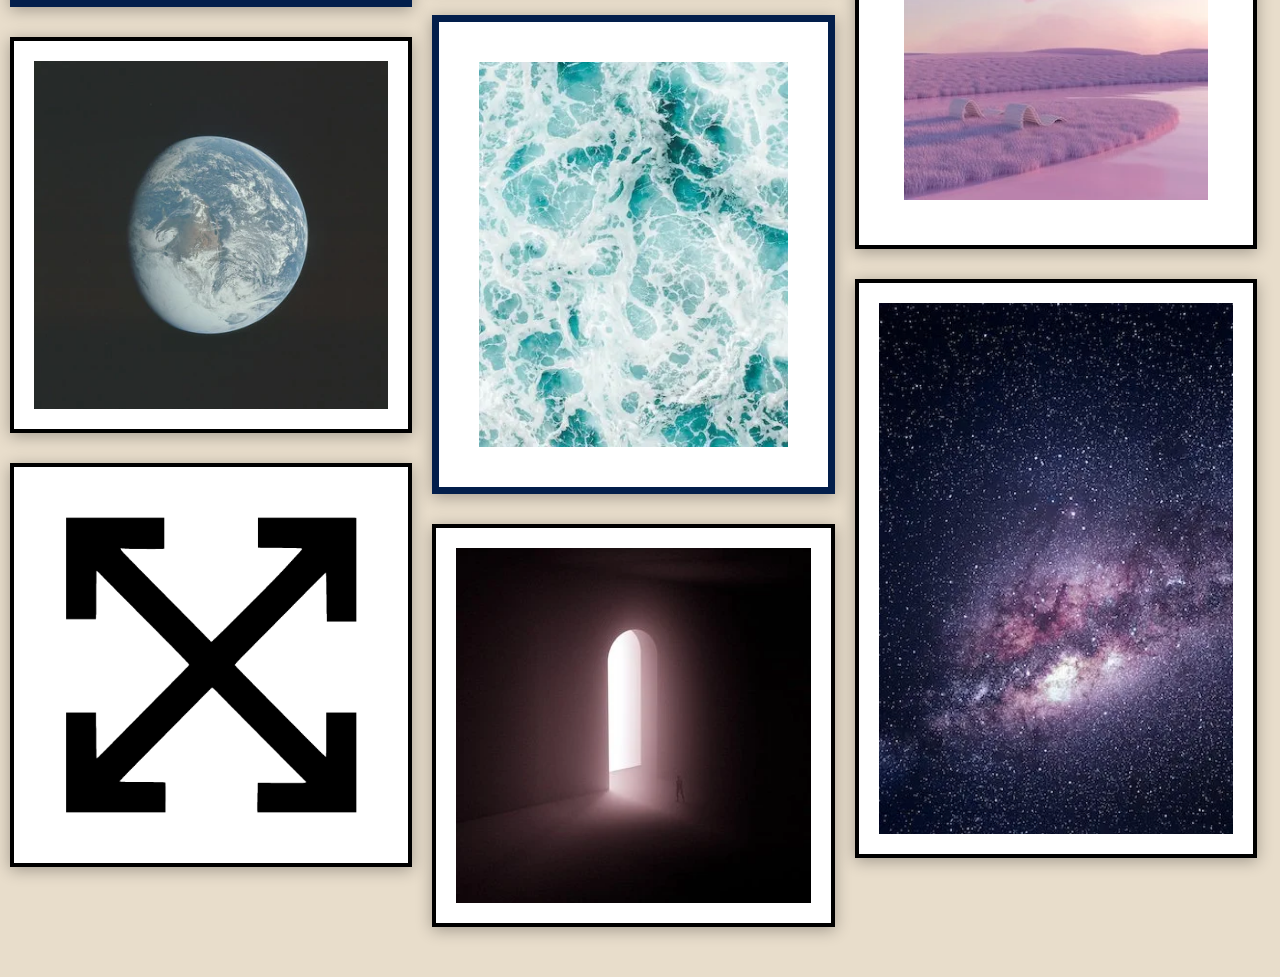
==== commit 268233ee: "blur correction" ====
--- a/index.html
+++ b/index.html
@@ -30,8 +30,7 @@
     <link rel="stylesheet" href="https://cdnjs.cloudflare.com/ajax/libs/font-awesome/5.15.4/css/all.min.css"
         integrity="sha512-1ycn6IcaQQ40/MKBW2W4Rhis/DbILU74C1vSrLJxCq57o941Ym01SwNsOMqvEBFlcgUa6xLiPY/NS5R+E6ztJQ=="
         crossorigin="anonymous" referrerpolicy="no-referrer" />
-    <link href="https://fonts.googleapis.com/css2?family=Poppins:wght@400;500;600;700;800&display=swap"
-        rel="stylesheet">
+
 
 </head>
 
--- a/styles/styles.css
+++ b/styles/styles.css
@@ -215,7 +215,7 @@
 #complete .bg-text {
   position: fixed;
   text-align: center;
-  top: 5%;
+  top: 2%;
   left: 0;
   right: 0;
   margin: auto;
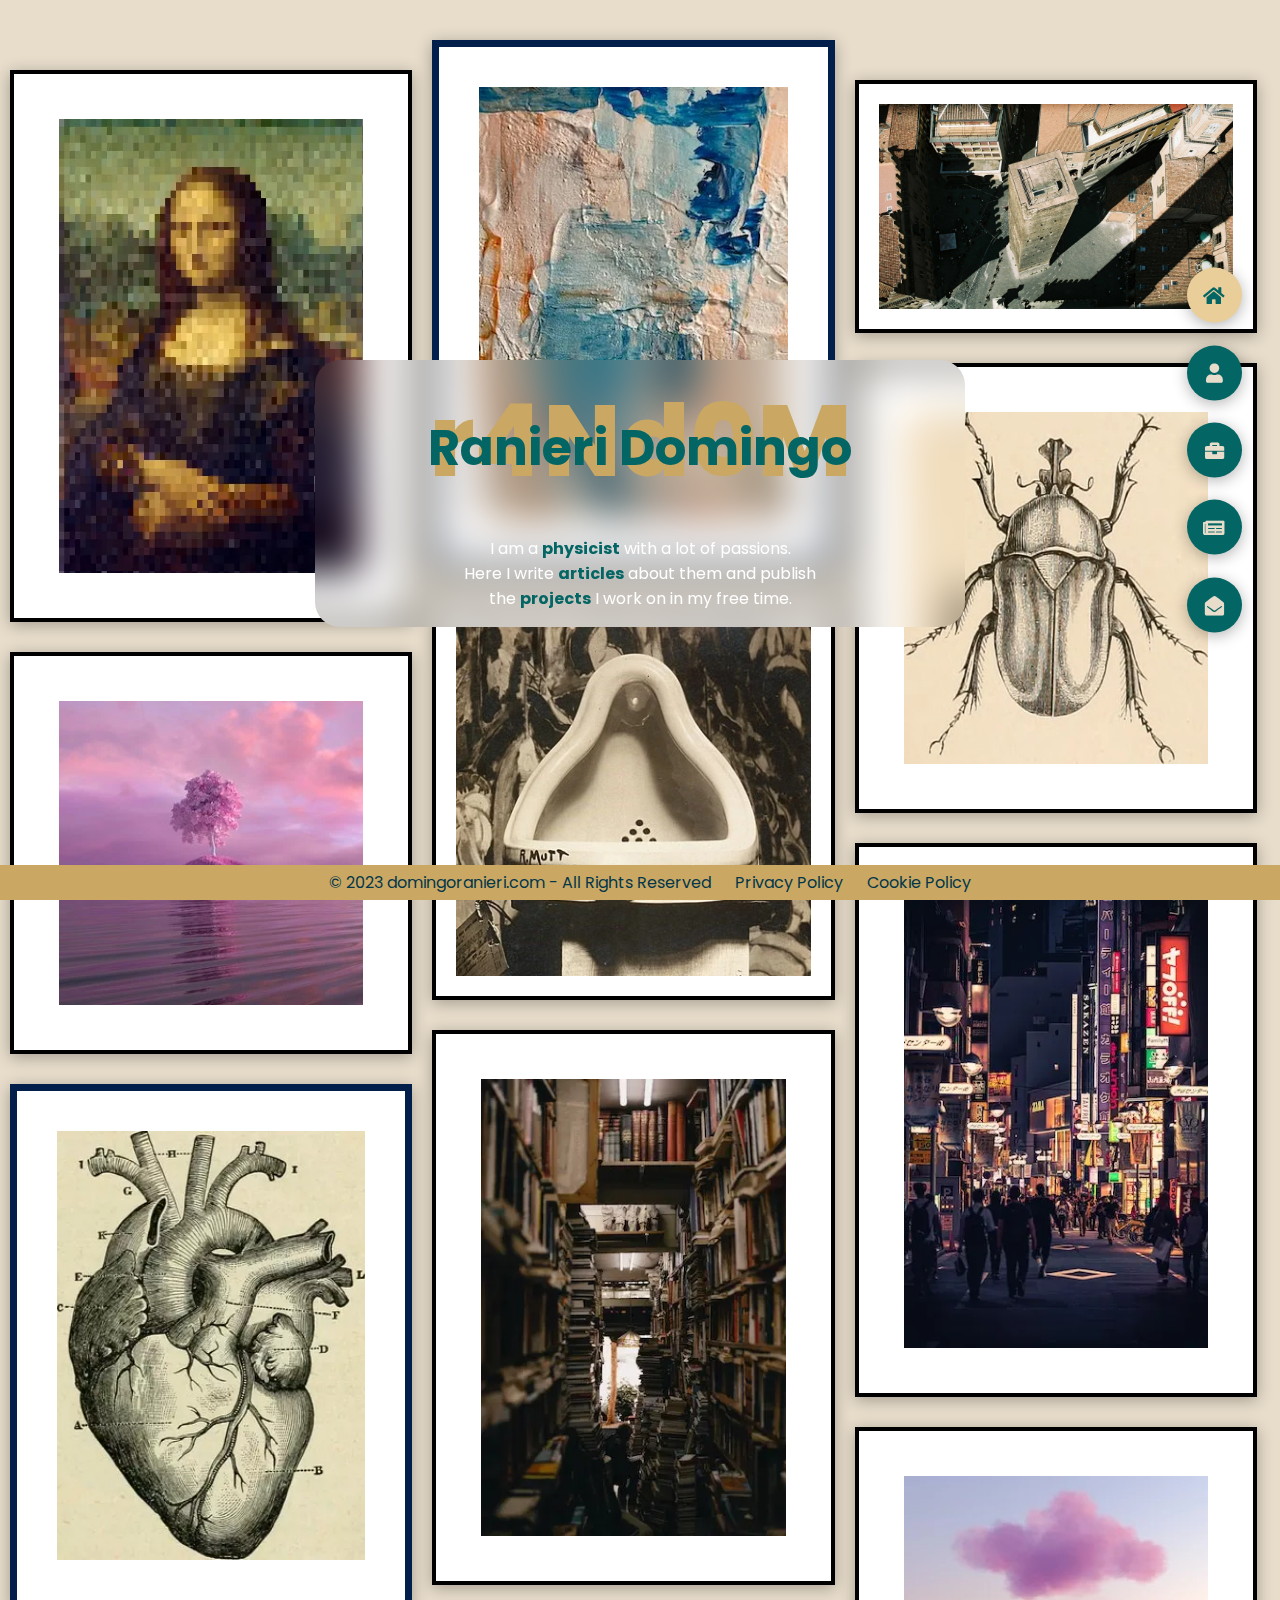
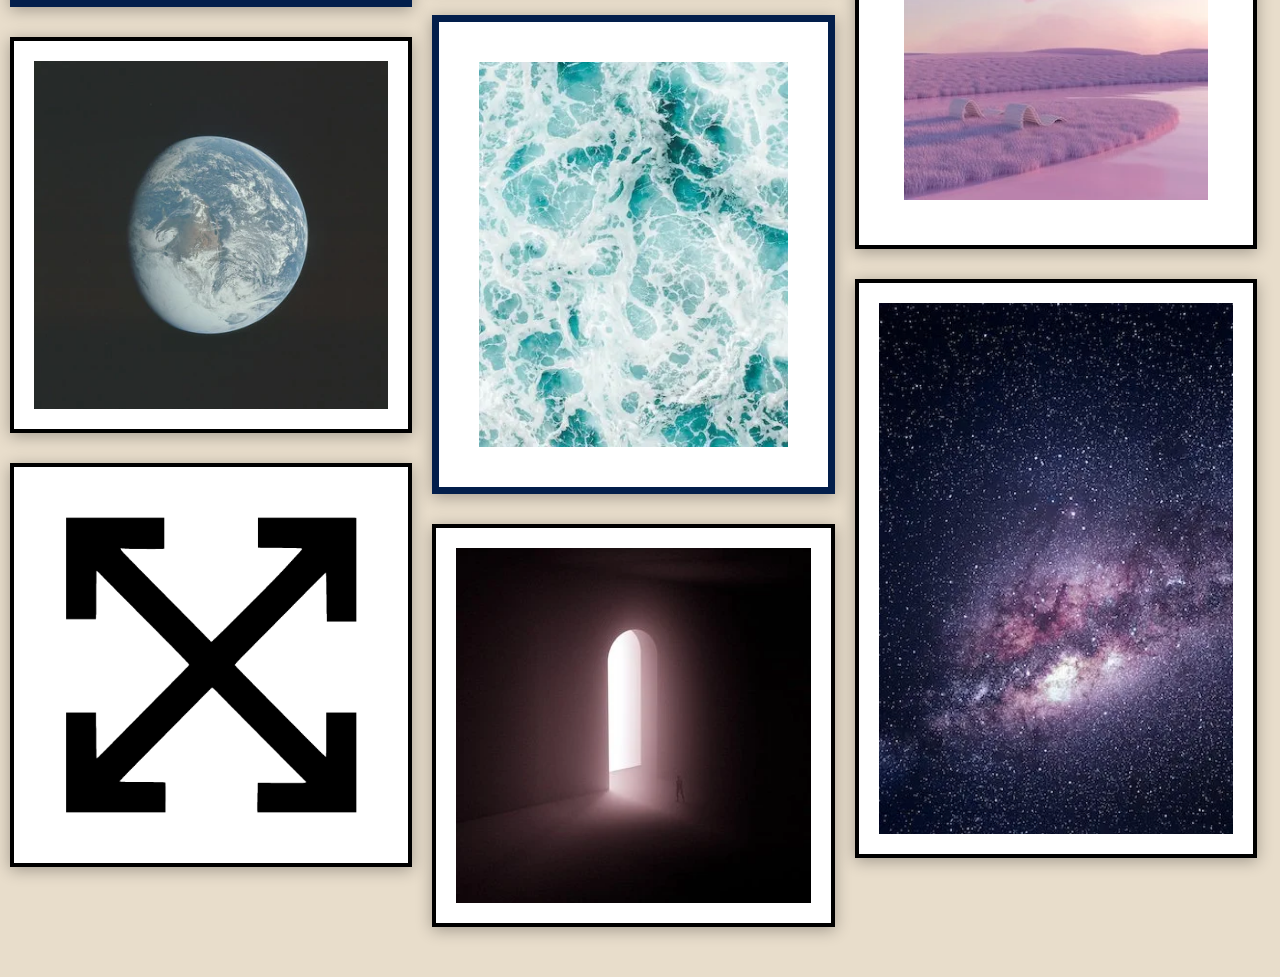
==== commit 3e43441e: "blur correction" ====
--- a/index.html
+++ b/index.html
@@ -30,6 +30,8 @@
     <link rel="stylesheet" href="https://cdnjs.cloudflare.com/ajax/libs/font-awesome/5.15.4/css/all.min.css"
         integrity="sha512-1ycn6IcaQQ40/MKBW2W4Rhis/DbILU74C1vSrLJxCq57o941Ym01SwNsOMqvEBFlcgUa6xLiPY/NS5R+E6ztJQ=="
         crossorigin="anonymous" referrerpolicy="no-referrer" />
+    <link href="https://fonts.googleapis.com/css2?family=Poppins:wght@400;500;600;700;800&display=swap"
+        rel="stylesheet">
 
 
 </head>
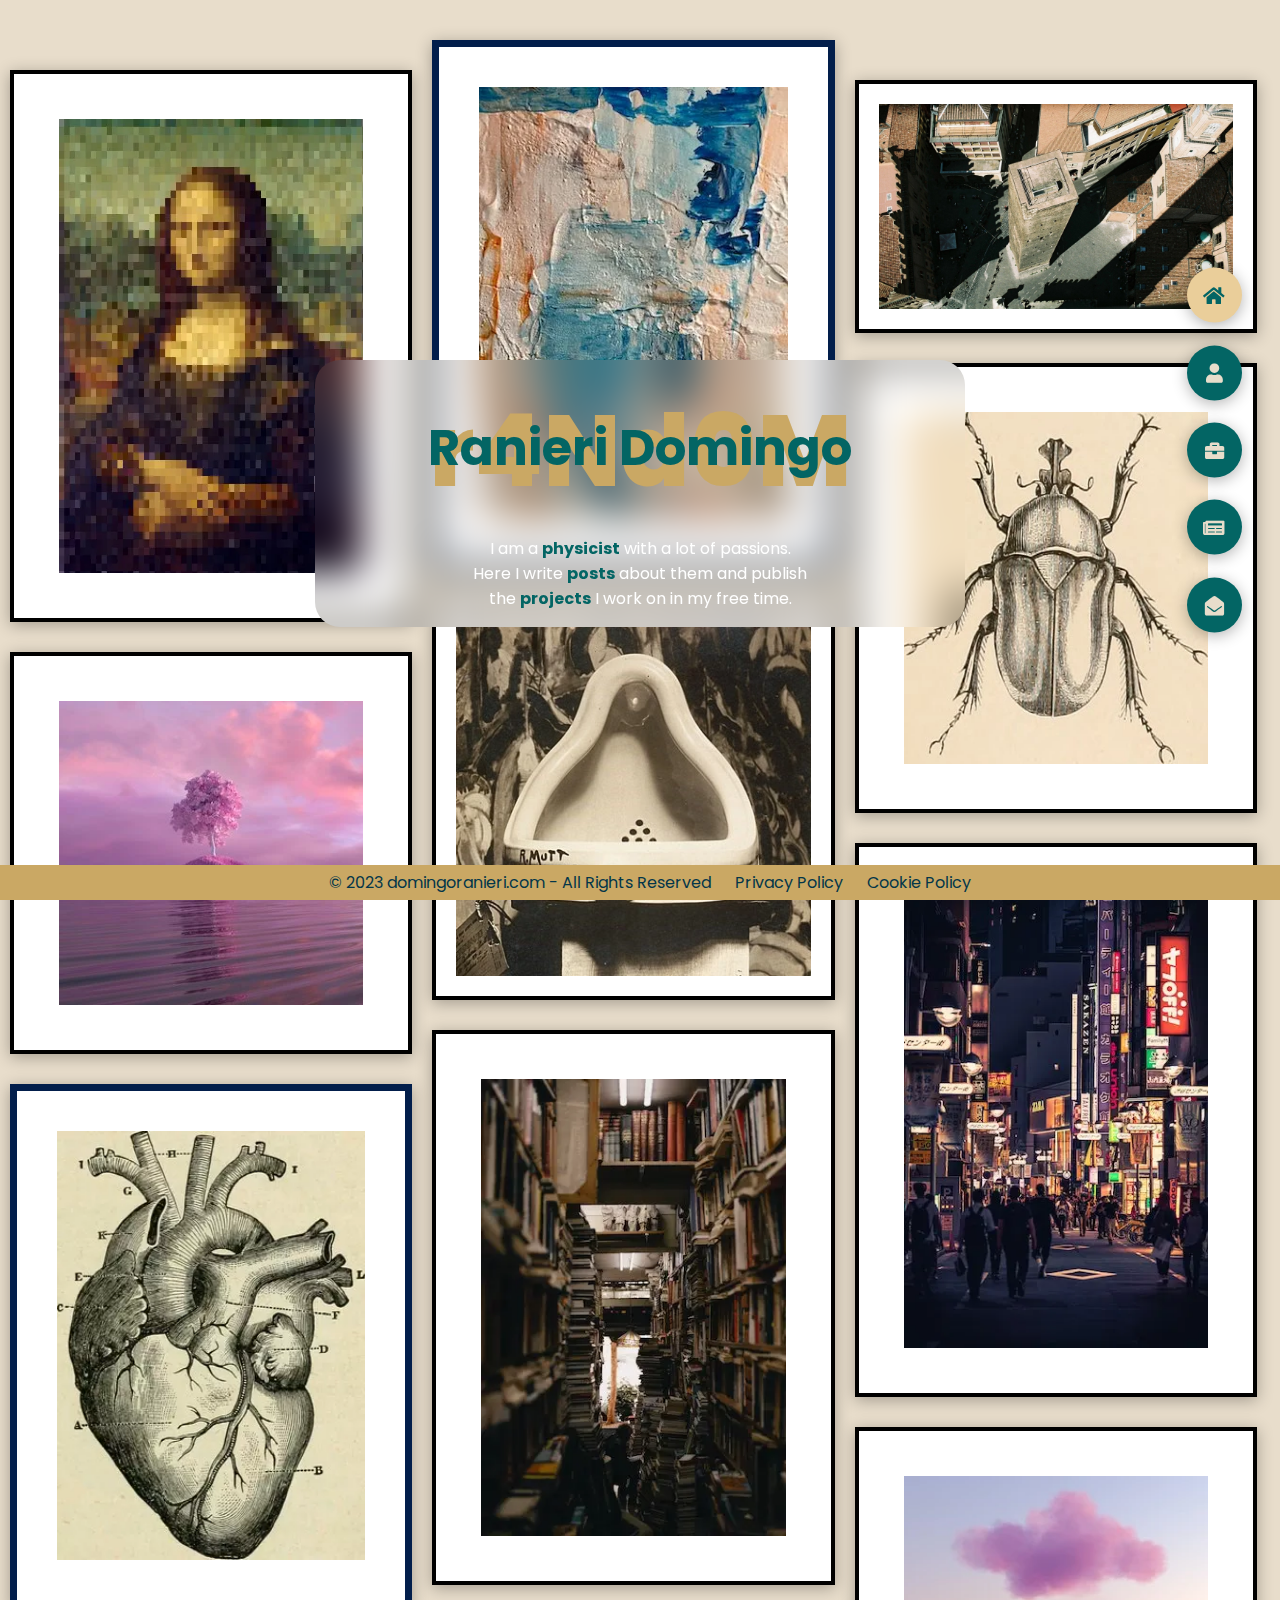
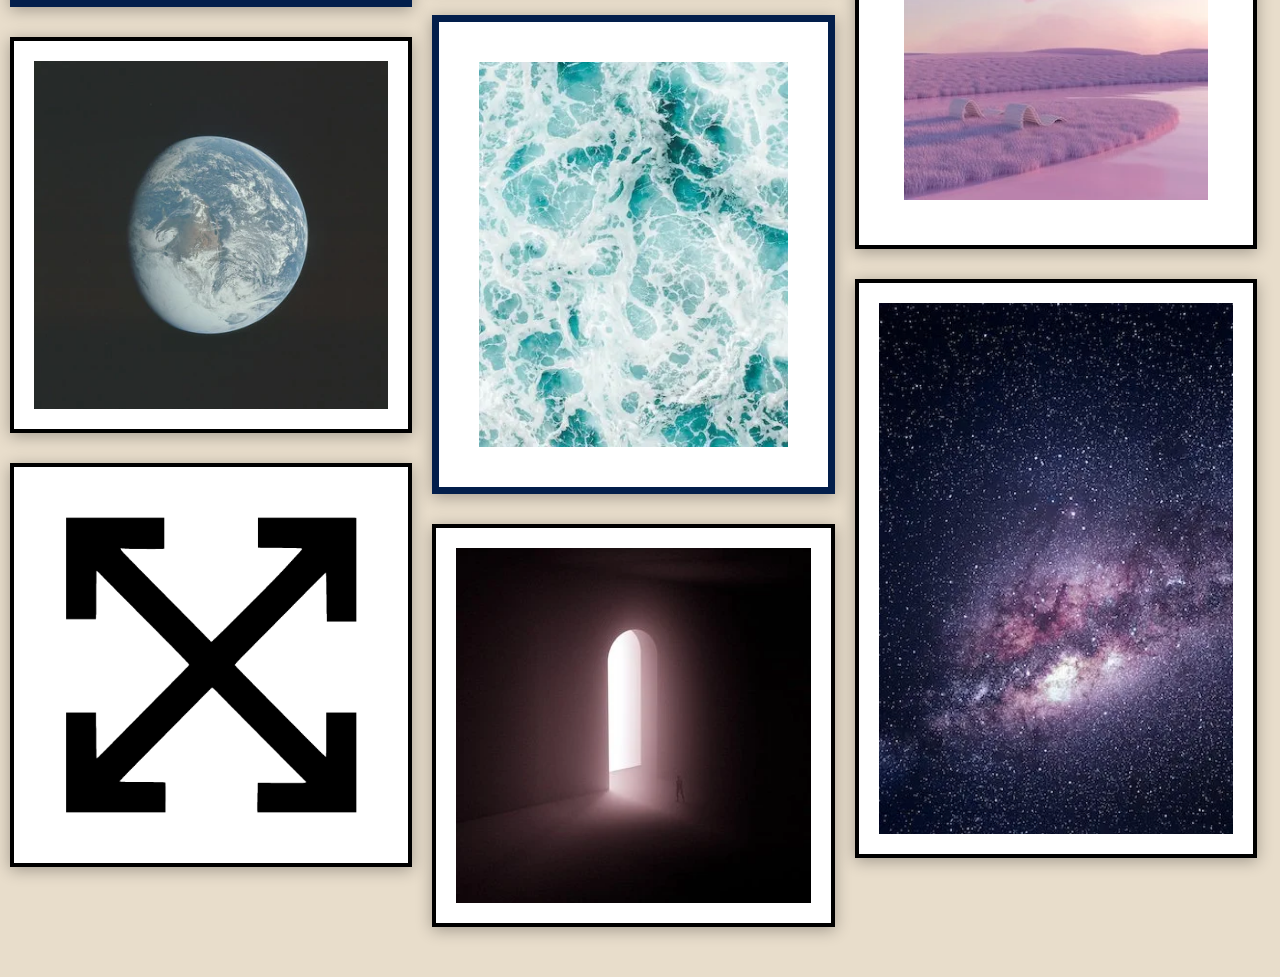
==== commit 726be7f3: "cv update" ====
--- a/index.html
+++ b/index.html
@@ -50,7 +50,7 @@
             passions.<br />
             Here I
             write
-            <a href="blog.html"><b>articles</b></a> about them and publish<br>
+            <a href="blog.html"><b>posts</b></a> about them and publish<br>
             the <a href="portfolio.html"><b>projects</b></a> I work on
             in my free time.<br />
         </p>
--- a/styles/styles.css
+++ b/styles/styles.css
@@ -36,7 +36,7 @@
   font-family: "Poppins", sans-serif;
   /* font-size: 1.1rem;
     color: var(--color-white);
-    transition: all 0.4s ease-in-out; */
+    transition: all 0.4s ase-in-out; */
   margin: 0;
 }
 
@@ -215,7 +215,7 @@
 #complete .bg-text {
   position: fixed;
   text-align: center;
-  top: 2%;
+  top: 15px;
   left: 0;
   right: 0;
   margin: auto;
@@ -712,7 +712,7 @@
 
   #complete .bg-text {
     position: absolute;
-    /* top: 22%; */
+    top: 15px;
     left: 0;
     right: 0;
     margin: auto;
@@ -806,7 +806,7 @@
   }
 
   #complete .bg-text {
-    top: 0%;
+    top: 10px;
     font-size: 5.4rem;
 
   }
@@ -823,8 +823,9 @@
   }
 
   #complete .bg-text {
-    top: 5.5%;
+    top: 20px;
     font-size: 4.3rem;
+
 
   }
 
